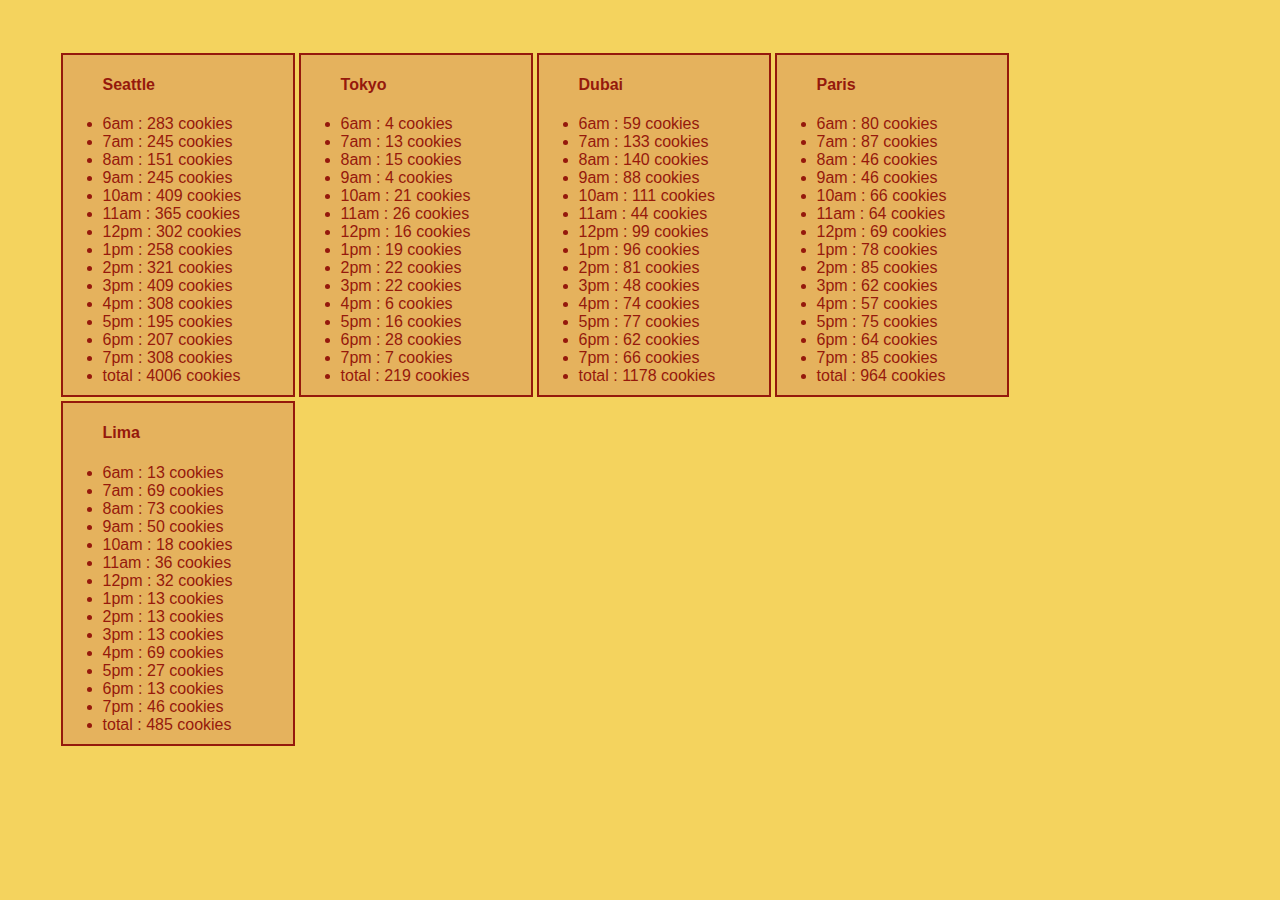
==== sales.html @ 442cf3e9 "class06" ====
<!DOCTYPE html>
<html lang="en">
<head>
    <meta charset="UTF-8">
    <title>Salmon Cookies</title>
    <link rel="stylesheet" href='css/style2.css'><link>
</head>
<body>
    <div id="table"> </div>
    <script src="js/app.js" ></script> 
</body>
</html>
---- css/style2.css ----
body{
    background-color: #F4D35E;
}
#table{
    margin: 4%;
}
ul {
    font-family: Arial, Helvetica, sans-serif;
    width: 190px;
    float: left;
    border: 2px solid #95190C ;
    background-color:#E5B25D;
    margin :2px;
    padding-bottom: 10px;
}
#table ul li {
    color: #95190C;
    width: 150px;
    
}
#table ul h4{
    color: #95190C;
}
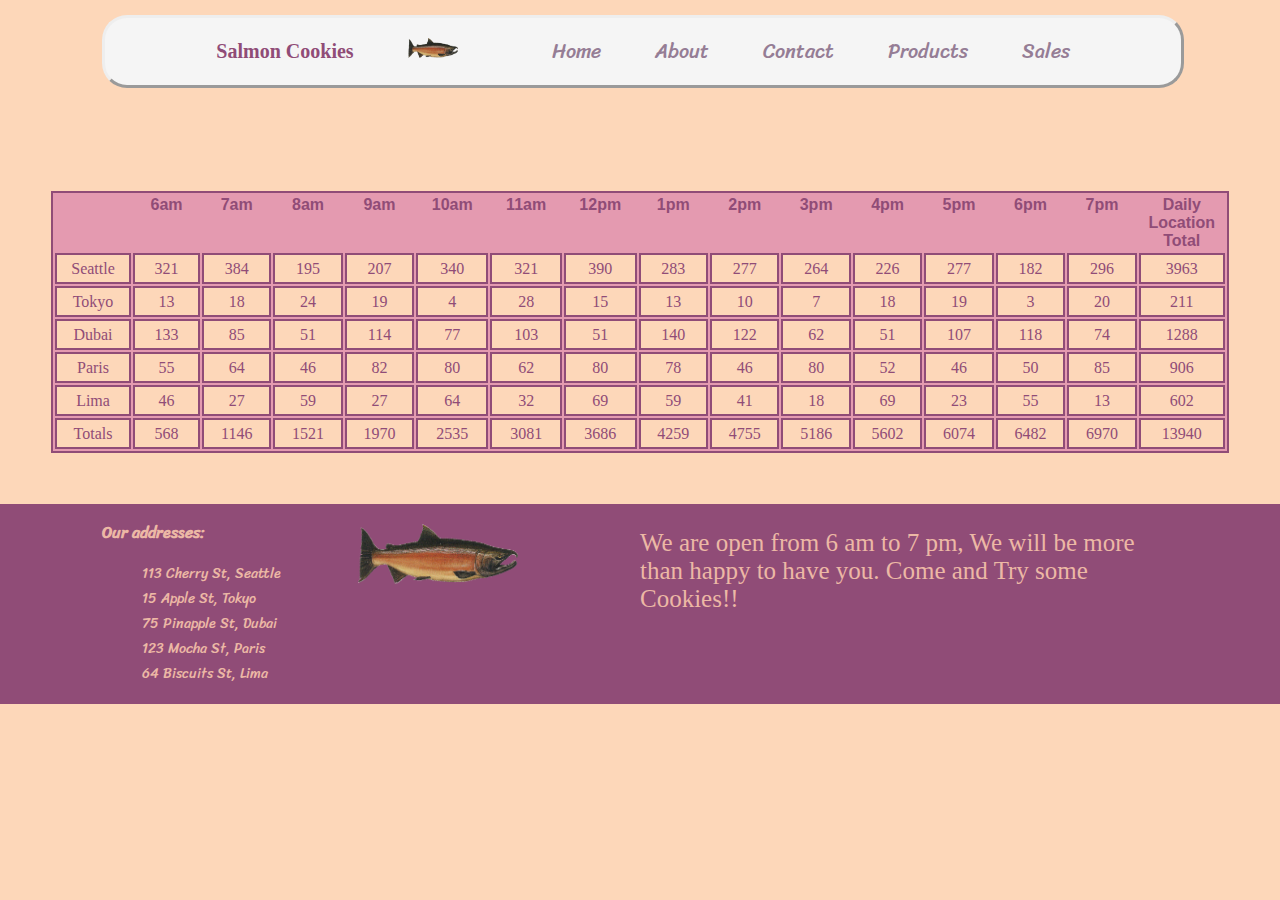
==== commit 7615783a: "class08" ====
--- a/sales.html
+++ b/sales.html
@@ -6,7 +6,40 @@
     <link rel="stylesheet" href='css/style2.css'><link>
 </head>
 <body>
+    <header>
+        <nav>
+            <h2 id="title">Salmon Cookies</h2>
+            <img id='fish' src="/imgs/salmon.png">
+            <ul class="nav">
+                <li><a href="index.html">Home</a></li>
+                <li><a href="#">About</a></li>
+                <li><a href="#">Contact</a></li>
+                <li><a href="#">Products</a></li>
+                <li><a href="sales.html">Sales</a></li>
+            </ul>
+        </nav>      
+    </header>
     <div id="table"> </div>
+    <footer>
+        <div id='contact'> 
+            <h2>Our addresses:</h2>
+            <ul>
+                <li>113 Cherry St, Seattle</li>
+                <li>15 Apple St, Tokyo</li>
+                <li>75 Pinapple St, Dubai</li>
+                <li>123 Mocha St, Paris</li>
+                <li>64 Biscuits St, Lima</li>
+            </ul>
+        </div>
+        <div id="openHours">
+           <p>
+            We are open from 6 am to 7 pm, We will be more than happy to have you.
+            Come and Try some Cookies!!
+           </p>   
+           <img src="/imgs/salmon.png">
+        </div>
+
+    </footer>
     <script src="js/app.js" ></script> 
 </body>
 </html>--- a/css/style2.css
+++ b/css/style2.css
@@ -1,23 +1,97 @@
+@import url('https://fonts.googleapis.com/css2?family=Sriracha&display=swap');
+
 body{
-    background-color: #F4D35E;
+    background-color: #FDD7B9;
+    margin: 0;
 }
 #table{
     margin: 4%;
+    border: 2px solid #904C77 ;
+    border-collapse: collapse;
+    background-color: #E49AB0;
 }
-ul {
+#table table tr td {
+    color: #904C77;
+    width: 100px;
+    text-align:center;
+    border: 2px solid #904C77 ;
+    height: 25px;
+}
+#table table th{
+    color: #904C77;
+    text-align:center;
     font-family: Arial, Helvetica, sans-serif;
-    width: 190px;
+}
+#table table tr{
+    background-color: #FDD7B9;
+}
+#table table tr:hover {background-color: #ECC8AF;}
+#title{
+    font-family: 'MuseoModerno', cursive;
+    font-size: 20px;
+    text-align:center;
+    color: #904C77;
+}
+#fish{
+    width: 50px;
+    height: 20px;
+}
+header{
+    height: 140px;
+}
+header nav{
     float: left;
-    border: 2px solid #95190C ;
-    background-color:#E5B25D;
-    margin :2px;
-    padding-bottom: 10px;
+    background-color: #f5f5f5;
+    text-align: center;
+    border-radius: 25px;
+    margin-top: 15px;
+    margin-left: 8%;
+    width: 84%;
+    border-style: outset;
 }
-#table ul li {
-    color: #95190C;
-    width: 150px;
-    
+nav ul, nav h2, nav img {
+    display: inline-block;
+    margin-left: 50px;
 }
-#table ul h4{
-    color: #95190C;
+nav ul li {
+    display: inline-block;
+     font-size: 20px;
+     margin-right: 50px;
+}
+nav ul li a{
+text-decoration: none;
+cursor: pointer;
+color: #957D95;
+font-family: 'Sriracha', cursive;}
+footer{
+    height:200px;
+    width:100%;
+    background-color: #904C77;
+}
+footer #openHours p {
+    width: 40%;
+    float: right;
+    margin-right: 10%;
+    color:#ECB8A5;
+    font-size: 25px;
+}
+footer #openHours img{
+    float: left;
+    width: 160px;
+    height: 60px;
+    margin-top: 20px;
+}
+footer #contact {
+    float: left;
+    width: 20%; 
+    margin-left:8%;
+    color: #ECB8A5;
+    font-family: 'Sriracha', cursive;
+}
+footer #contact h2 {
+    font-size: 16px;
+}
+footer #contact ul{
+    list-style-type: none;
+    font-size: 14px;
 }